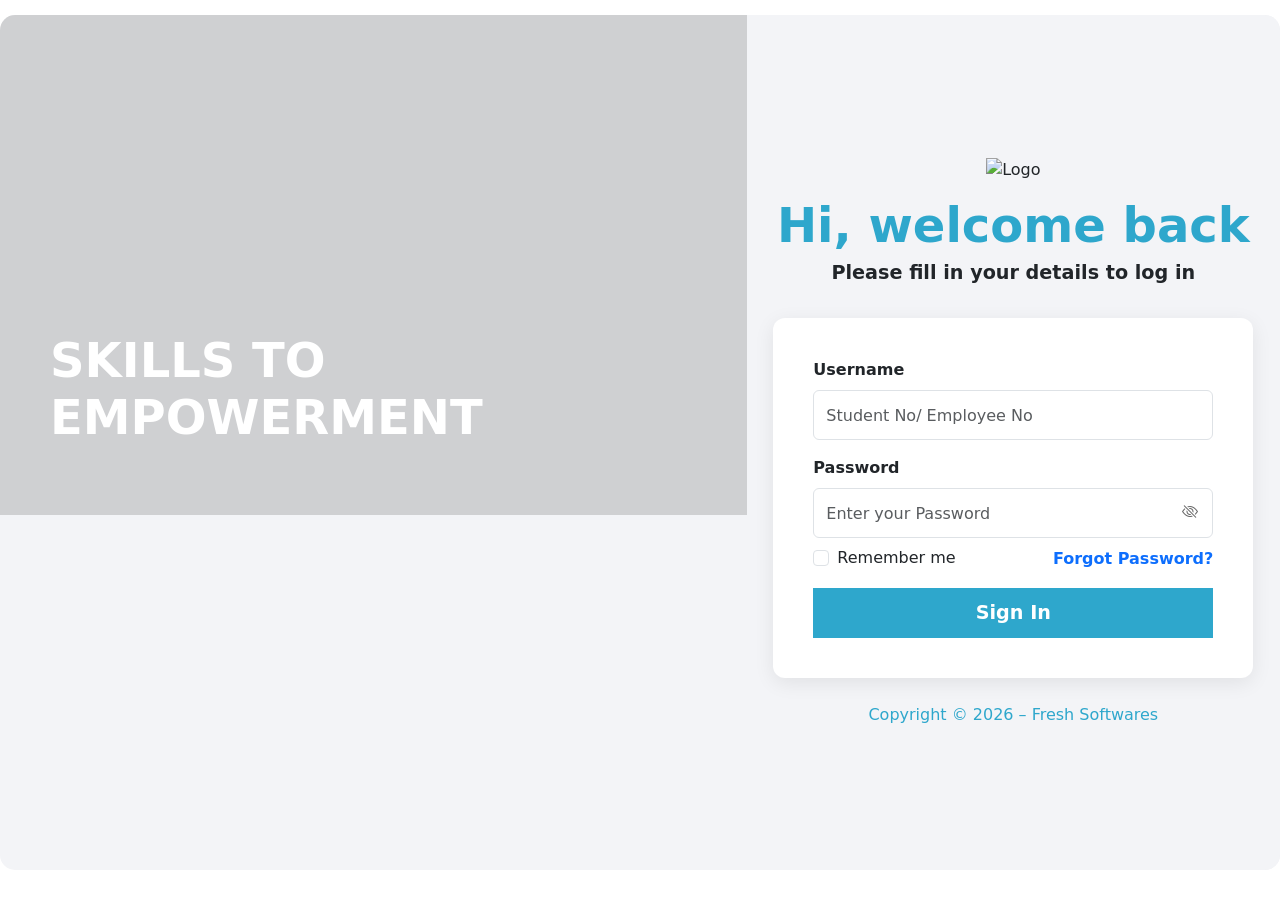
==== pages/admin.html @ a414e5a4 "Add files via upload" ====
<!DOCTYPE html>
<html lang="en">

<head>
  <meta charset="UTF-8">
  <meta name="viewport" content="width=device-width, initial-scale=1.0">
  <title>Document</title>

  <!-- Bootstrap -->
  <link href="https://cdn.jsdelivr.net/npm/bootstrap@5.3.3/dist/css/bootstrap.min.css" rel="stylesheet">

  <!-- Bootstrap Icons -->
  <link rel="stylesheet" href="https://cdn.jsdelivr.net/npm/bootstrap-icons@1.11.3/font/bootstrap-icons.min.css">

  <!-- Google Font -->
  <link href="https://fonts.googleapis.com/css2?family=Poppins:wght@300;400;500;600;700&display=swap" rel="stylesheet">
  <link rel="stylesheet" href="/src/styles/style.css">
</head>

<body>

  <!-- =========================
     SIDEBAR
========================= -->

  <div class="sidebar" id="sidebar">

    <div class="sidebar-header">
      <img src="https://cdn-icons-png.flaticon.com/512/3135/3135715.png">
      <div class="toggle-btn" id="unToggleBtn">
        <i class="bi bi-arrow-left"></i>
      </div>
    </div>


    <ul class="sidebar-menu">


      <li>
        <a href="#" class="active">
          <div class="menu-left">
            <i class="bi bi-grid"></i>
            Dashboard
          </div>
        </a>
      </li>

      <li>
        <a href="tables/students.html">
          <div class="menu-left">
            <i class="bi bi-people"></i>
            Students
          </div>
          <i class="bi bi-chevron-right"></i>
        </a>
      </li>

      <li>
        <a href="tables/teachers.html">
          <div class="menu-left">
            <i class="bi bi-person-workspace"></i>
            Teachers
          </div>
          <i class="bi bi-chevron-right"></i>
        </a>
      </li>

      <li>
        <a href="tables/courses.html">
          <div class="menu-left">
            <i class="bi bi-book"></i>
            Courses
          </div>
          <i class="bi bi-chevron-right"></i>
        </a>
      </li>

      <li>
        <a href="tables/finance.html">
          <div class="menu-left">
            <i class="bi bi-cash-stack"></i>
            Finance
          </div>
          <i class="bi bi-chevron-right"></i>
        </a>
      </li>

      <li>
        <a href="tables/departments.html">
          <div class="menu-left">
            <i class="bi bi-building"></i>
            Departments
          </div>
          <i class="bi bi-chevron-right"></i>
        </a>
      </li>

      <li>
        <a href="tables/timetable.html">
          <div class="menu-left">
            <i class="bi bi-calendar-event"></i>
            Timetable
          </div>
          <i class="bi bi-chevron-right"></i>
        </a>
      </li>

      <li>
        <a href="tables/exams.html">
          <div class="menu-left">
            <i class="bi bi-file-earmark-text"></i>
            Exams
          </div>
          <i class="bi bi-chevron-right"></i>
        </a>
      </li>

      <li>
        <a href="tables/settings.html ">
          <div class="menu-left">
            <i class="bi bi-gear"></i>
            Settings
          </div>
        </a>
      </li>

    </ul>

  </div>

  <!-- =========================
     MAIN CONTENT
========================= -->

  <div class="main-content">

    <!-- TOPBAR -->

    <div class="topbar">

    <div class="topbar-left">

      <div class="toggle-btn" id="toggleBtn">
        <i class="bi bi-list"></i>
      </div>

      <h2 class="school-title">
        College Management System
      </h2>

    </div>

    <div class="topbar-right">

      <div class="notification">
        <i class="bi bi-bell"></i>
        <span>3</span>
      </div>

      <div class="profile">
        <button type="button" class="btn btn-outline-danger" id="logoutBtn">
          Logout
        </button>
      </div>
      <!-- <div class="profile">
        <i class="bi bi-person-circle fs-4"></i>
        <span>Hi, Student</span>
      </div> -->

    </div>

  </div>

    <!-- DASHBOARD -->

    <div class="dashboard">

      <h3 class="page-title">Admin Dashboard</h3>

      <div class="row">

        <!-- LEFT SECTION -->

        <div class="col-lg-8">

          <!-- Welcome Card -->

          <div class="welcome-card">

            <div class="row align-items-center">

              <div class="col-md-8">

                <h2 class="welcome-title" id="welcomeMessage">

                <p>
                  Manage students, teachers, departments,
                  fees, examinations and school activities
                  from one centralized dashboard.
                </p>

                <button class="btn btn-custom mt-3">
                  View Reports
                </button>

              </div>

              <div class="col-md-4 text-center">

                <img src="https://cdn-icons-png.flaticon.com/512/4140/4140048.png" class="img-fluid" width="180">

              </div>

            </div>

          </div>

          <!-- TABLE -->

          <div class="table-card">

            <div class="d-flex justify-content-between align-items-center mb-3">

              <h4>Recent Students</h4>

              <button class="btn btn-custom" id="addStudent" type="button" data-bs-toggle="modal"
                data-bs-target="#addStudentModal">
                Add Student
              </button>

            </div>

            <div class="table-responsive">

              <table class="table table-hover align-middle">

                <thead>
                  <tr>
                    <th>Student Name</th>
                    <th>Admission No</th>
                    <th>Department</th>
                    <th>Status</th>
                  </tr>
                </thead>

                <tbody>

                  <tr>
                    <td>John Doe</td>
                    <td>NP2026/001</td>
                    <td>ICT</td>
                    <td>
                      <span class="badge bg-success">
                        Active
                      </span>
                    </td>
                  </tr>

                  <tr>
                    <td>Mary Wanjiku</td>
                    <td>NP2026/002</td>
                    <td>Business</td>
                    <td>
                      <span class="badge bg-warning text-dark">
                        Pending
                      </span>
                    </td>
                  </tr>

                  <tr>
                    <td>Kevin Kimani</td>
                    <td>NP2026/003</td>
                    <td>Engineering</td>
                    <td>
                      <span class="badge bg-success">
                        Active
                      </span>
                    </td>
                  </tr>

                </tbody>

              </table>

            </div>

          </div>

        </div>

        <!-- RIGHT SECTION -->

        <div class="col-lg-4">

          <!-- Students -->

          <div class="stats-card students">

            <i class="bi bi-people-fill"></i>

            <h4>Total Students</h4>

            <h2 id="totalStudents"></h2>

          </div>

          <!-- Teachers -->

          <div class="stats-card teachers">

            <i class="bi bi-person-workspace"></i>

            <h4>Total Teachers</h4>

            <h2 id="totalTeachers"></h2>

          </div>

          <!-- Finance -->

          <div class="stats-card finance">

            <i class="bi bi-cash-stack"></i>

            <h4>Fees Collected</h4>

            <h2>KES 12.4M</h2>

          </div>

          <!-- Courses -->

          <div class="stats-card courses">

            <i class="bi bi-book-half"></i>

            <h4>Total Courses</h4>

            <h2>48</h2>

          </div>

        </div>

      </div>

    </div>

  </div>


  <!-- Button trigger modal -->
  <button type="button" class="btn btn-primary" data-bs-toggle="modal" data-bs-target="#exampleModal">
    Launch demo modal
  </button>

  <!-- Modal -->
  <div class="modal fade" id="addStudentModal" tabindex="-1" aria-labelledby="exampleModalLabel" aria-hidden="true">
    <div class="modal-dialog">
      <div class="modal-content">
        <div class="modal-header">
          <h1 class="modal-title fs-5" id="exampleModalLabel">Modal title</h1>
          <button type="button" class="btn-close" data-bs-dismiss="modal" aria-label="Close"></button>
        </div>
        <div class="modal-body">
          <form action="" id="addStudentForm">
            <div class="mb-3">
              <label for="studentName" class="form-label">Adm no</label>
              <input type="text" class="form-control" name="admNo" placeholder="Enter Adm no" required>
            </div>
            <div class="mb-3">
              <label for="admissionNo" class="form-label">Student Name</label>
              <input type="text" class="form-control" name="name" placeholder="Enter Student name" required>
            </div>
            <div class="mb-3">
              <label for="department" class="form-label">Phone no</label>
              <input type="text" class="form-control" name="phone" placeholder="Enter phone number" required>
            </div>
            <div class="mb-3">
                                <label for="department" class="form-label">Birth Year</label>
                                <input type="text" class="form-control" name="birthYear" placeholder="Enter birth year"
                                    required>
                            </div>
            <div class="mb-3">
              <label for="department" class="form-label">Address</label>
              <input type="text" class="form-control" name="address" placeholder="Enter address" required>
            </div>
            <div class="mb-3">
              <label for="department" class="form-label">Course</label>
              <input type="text" class="form-control" name="course" placeholder="Enter course" required>
            </div>
            <div class="mb-3">
              <label for="department" class="form-label">Guardian's Name</label>
              <input type="text" class="form-control" name="guardianName" placeholder="Enter guardian's name" required>
            </div>
            <div class="mb-3">
              <label for="department" class="form-label">Guardian's Phone</label>
              <input type="text" class="form-control" name="guardianPhone" placeholder="Enter guardian's phone number" required>
            </div>
            <div class="mb-3">
              <label for="department" class="form-label">Guardian's relationship</label>
              <input type="text" class="form-control" name="guardianRelationship" placeholder="Enter guardian's relationship" required>
            </div>

            <div class="modal-footer">
              <button type="button" class="btn btn-secondary" data-bs-dismiss="modal">Close</button>
          <button type="submit" class="btn btn-primary">Save changes</button>
            </div>
          
       </form>
        </div>
          
      </div>
    </div>
  </div>


<script>
  let currentUser = JSON.parse(sessionStorage.getItem("currentUser"));
  let admin = "admin";

  if (currentUser.role !== admin) {
    window.location.href = "/index.html";
  }
</script>
  <script type="module" src="/src/scripts/activePage.js"></script>
  <script type="module" src="/src/scripts/addStudents.js"></script>
  <script type="module" src="/src/scripts/session.js"></script>
  <script type="module" src="/src/scripts/total.js"></script>
  <script type="module" src="https://cdn.jsdelivr.net/npm/bootstrap@5.3.0-alpha1/dist/js/bootstrap.bundle.min.js"></script>
</body>

</html>
---- src/styles/style.css ----
* {
     margin: 0;
     padding: 0;
     box-sizing: border-box;
   }


   :root {
     --sidebar: #2ca7c9;
     --sidebar-dark: #2497b7;
     --orange: #ff7a1a;
     --primary: #2ca7c9;
     --white: #fff;
     --text: #222;
     --light: #f5f7fb;
     --shadow: 0 2px 10px rgba(0, 0, 0, 0.08);
   }

   body {
     background: #f3f4f7;
     font-family: 'Segoe UI', Tahoma, Geneva, Verdana, sans-serif;
     min-height: 100vh;
   }

   .main-wrapper {
     min-height: 100vh;
     padding: 15px;
   }

   .login-container {
     background: #f3f4f7;
     border-radius: 15px;
     overflow: hidden;
     min-height: 95vh;
   }

   /* LEFT SIDE */
   .left-section {
     position: relative;
     background: url('https://images.unsplash.com/photo-1506744038136-46273834b3fb?q=80&w=1200&auto=format&fit=crop') center center/cover no-repeat;
     min-height: 500px;
   }

   .overlay {
     position: absolute;
     inset: 0;
     background: rgba(0, 0, 0, 0.15);
   }

   .welcome-text {
     position: absolute;
     bottom: 60px;
     left: 50px;
     z-index: 2;
     color: white;
   }

   .welcome-text h1 {
     font-size: 3rem;
     font-weight: 800;
     text-transform: uppercase;
   }

   /* RIGHT SIDE */
   .right-section {
     display: flex;
     align-items: center;
     justify-content: center;
     padding: 40px 20px;
     background: #f3f4f7;
   }

   .login-box {
     width: 100%;
     max-width: 480px;
     text-align: center;
   }

   .logo {
     width: 110px;
     margin-bottom: 15px;
   }

   .title {
     color: #2ea7cc;
     font-size: 3rem;
     font-weight: 700;
     margin-bottom: 5px;
   }

   .subtitle {
     font-size: 1.2rem;
     font-weight: 600;
     margin-bottom: 30px;
   }

   .card-box {
     background: white;
     border-radius: 12px;
     padding: 40px;
     box-shadow: 0 5px 20px rgba(0, 0, 0, 0.08);
     text-align: left;
   }

   .form-label {
     font-weight: 700;
   }

   .form-control {
     height: 50px;
     border-radius: 0;
   }

   .password-wrapper {
     position: relative;
   }

   .toggle-password {
     position: absolute;
     right: 15px;
     top: 50%;
     transform: translateY(-50%);
     cursor: pointer;
     color: #666;
   }

   .btn-login {
     background: #2ea7cc;
     border: none;
     height: 50px;
     font-size: 1.2rem;
     font-weight: 600;
     width: 100%;
     color: white;
     transition: 0.3s;
   }

   .btn-login:hover {
     background: #2496b9;
   }

   .bottom-links {
     text-align: center;
     margin-top: 25px;
     font-size: 1rem;
     font-weight: 600;
   }

   .bottom-links a {
     text-decoration: none;
     color: #2ea7cc;
   }

   .copyright {
     text-align: center;
     margin-top: 25px;
     color: #2ea7cc;
     font-weight: 500;
   }

   /* RESPONSIVE */
   @media(max-width:991px) {

     .left-section {
       min-height: 350px;
     }

     .welcome-text {
       left: 25px;
       bottom: 30px;
     }

     .welcome-text h1 {
       font-size: 2rem;
     }

     .title {
       font-size: 2.2rem;
     }

     .card-box {
       padding: 30px 20px;
     }
   }

   @media(max-width:576px) {

     .title {
       font-size: 1.8rem;
     }

     .subtitle {
       font-size: 1rem;
     }

     .welcome-text h1 {
       font-size: 1.5rem;
     }
   }

   .sidebar {
     width: 260px;
     height: 100vh;
     background: var(--sidebar);
     position: fixed;
     left: 0;
     top: 0;
     overflow-y: auto;
     transition: 0.3s;
     z-index: 1000;
   }

   .sidebar-header {
     padding: 20px;
     background: white;
     text-align: center;
     border-bottom: 1px solid #ddd;
   }

   .sidebar-header img {
     width: 80px;
   }

   .sidebar-menu {
     padding: 0;
     margin: 0;
     list-style: none;
   }

   .sidebar-menu li {
     width: 100%;
   }

   .sidebar-menu li a {
     display: flex;
     align-items: center;
     justify-content: space-between;
     color: white;
     text-decoration: none;
     padding: 15px 25px;
     font-size: 17px;
     transition: 0.3s;
   }

   .sidebar-menu li a:hover {
     background: var(--sidebar-dark);
     padding-left: 35px;
   }

   .sidebar-menu li a.active {
     background: var(--orange);
   }

   .menu-left {
     display: flex;
     align-items: center;
     gap: 12px;
   }

   /* ======================
       MAIN CONTENT
    ====================== */

   .main-content {
     margin-left: 260px;
     min-height: 100vh;
   }

   /* ======================
       TOPBAR
    ====================== */

   .topbar {
     height: 80px;
     background: white;
     display: flex;
     align-items: center;
     justify-content: space-between;
     padding: 0 30px;
     box-shadow: var(--shadow);
     position: sticky;
     top: 0;
     z-index: 500;
   }

   .topbar-left {
     display: flex;
     align-items: center;
     gap: 20px;
   }

   .toggle-btn {
     font-size: 28px;
     color: var(--primary);
     cursor: pointer;
     display: none;
   }

   .school-title {
     font-size: 35px;
     font-weight: 700;
     color: var(--primary);
   }

   .topbar-right {
     display: flex;
     align-items: center;
     gap: 25px;
   }

   .notification {
     position: relative;
     font-size: 22px;
     cursor: pointer;
   }

   .notification span {
     position: absolute;
     top: -10px;
     right: -8px;
     background: red;
     color: white;
     font-size: 11px;
     width: 18px;
     height: 18px;
     border-radius: 50%;
     display: flex;
     align-items: center;
     justify-content: center;
   }

   .profile {
     display: flex;
     align-items: center;
     gap: 10px;
     color: var(--primary);
     font-weight: 600;
   }

   /* ======================
       DASHBOARD CONTENT
    ====================== */

   .dashboard {
     padding: 30px;
   }

   .page-title {
     color: var(--primary);
     font-weight: 700;
     margin-bottom: 25px;
   }

   /* ======================
       WELCOME CARD
    ====================== */

   .welcome-card {
     background: white;
     border-radius: 15px;
     padding: 35px;
     box-shadow: var(--shadow);
     margin-bottom: 25px;
   }

   .welcome-card h2 {
     color: var(--primary);
     font-weight: 700;
     margin-bottom: 15px;
   }

   .welcome-card p {
     font-size: 18px;
     line-height: 1.7;
   }

   /* ======================
       STATS CARDS
    ====================== */

   .stats-card {
     color: white;
     border-radius: 15px;
     padding: 30px;
     box-shadow: var(--shadow);
     margin-bottom: 25px;
     transition: 0.3s;
   }

   .stats-card:hover {
     transform: translateY(-5px);
   }

   .stats-card i {
     font-size: 50px;
     margin-bottom: 20px;
   }

   .stats-card h4 {
     font-weight: 700;
     margin-bottom: 10px;
   }

   .students {
     background: #1e6df1;
   }

   .teachers {
     background: #4a3fc2;
   }

   .finance {
     background: #16a34a;
   }

   .courses {
     background: #f97316;
   }

   /* ======================
       TABLE CARD
    ====================== */

   .table-card {
     background: white;
     border-radius: 15px;
     padding: 25px;
     box-shadow: var(--shadow);
     margin-top: 20px;
   }

   .table-card h4 {
     color: var(--primary);
     font-weight: 700;
     margin-bottom: 20px;
   }

   table th {
     background: #f1f5f9 !important;
   }

   /* ======================
       BUTTONS
    ====================== */

   .btn-custom {
     background: var(--primary);
     color: white;
     border: none;
     padding: 10px 18px;
     border-radius: 8px;
     font-weight: 500;
   }

   .btn-custom:hover {
     background: #2396b6;
     color: white;
   }

   /* ======================
       RESPONSIVE
    ====================== */

   @media(max-width:992px) {

     .sidebar {
       left: -260px;
     }

     .sidebar.active {
       left: 0;
     }

     .main-content {
       margin-left: 0;
     }

     .toggle-btn {
       display: block;
     }

     .school-title {
       font-size: 24px;
     }
   }

   @media(max-width:768px) {

     .dashboard {
       padding: 20px;
     }

     .topbar {
       padding: 0 15px;
     }

     .school-title {
       font-size: 20px;
     }

     .welcome-card {
       padding: 25px;
     }
   }

   @media(max-width:576px) {

     .topbar-right {
       gap: 12px;
     }

     .profile span {
       display: none;
     }

     .welcome-card h2 {
       font-size: 24px;
     }

     .welcome-card p {
       font-size: 15px;
     }
   }
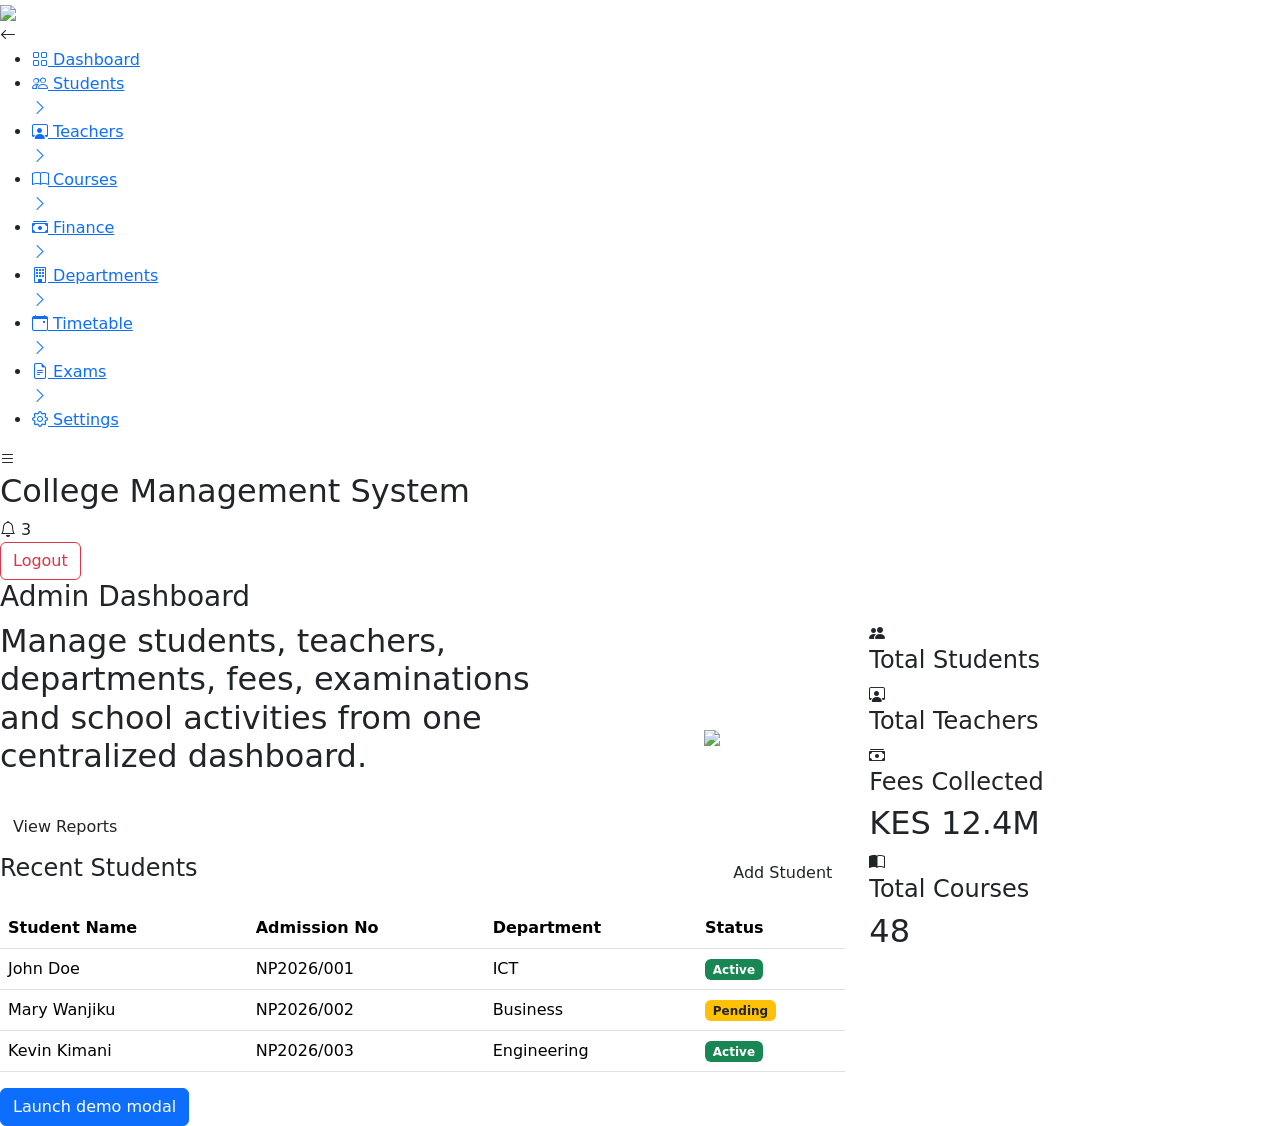
==== commit 7c1057b5: "." ====
--- a/pages/admin.html
+++ b/pages/admin.html
@@ -14,7 +14,7 @@
 
   <!-- Google Font -->
   <link href="https://fonts.googleapis.com/css2?family=Poppins:wght@300;400;500;600;700&display=swap" rel="stylesheet">
-  <link rel="stylesheet" href="/src/styles/style.css">
+  <link rel="stylesheet" href="/schoolmanagement/src/styles/style.css">
 </head>
 
 <body>
@@ -420,13 +420,13 @@
   let admin = "admin";
 
   if (currentUser.role !== admin) {
-    window.location.href = "/index.html";
+    window.location.href = "/schoolmanagement/index.html";
   }
 </script>
-  <script type="module" src="/src/scripts/activePage.js"></script>
-  <script type="module" src="/src/scripts/addStudents.js"></script>
-  <script type="module" src="/src/scripts/session.js"></script>
-  <script type="module" src="/src/scripts/total.js"></script>
+  <script type="module" src="/schoolmanagement/src/scripts/activePage.js"></script>
+  <script type="module" src="/schoolmanagement/src/scripts/addStudents.js"></script>
+  <script type="module" src="/schoolmanagement/src/scripts/session.js"></script>
+  <script type="module" src="/schoolmanagement/src/scripts/total.js"></script>
   <script type="module" src="https://cdn.jsdelivr.net/npm/bootstrap@5.3.0-alpha1/dist/js/bootstrap.bundle.min.js"></script>
 </body>
 
